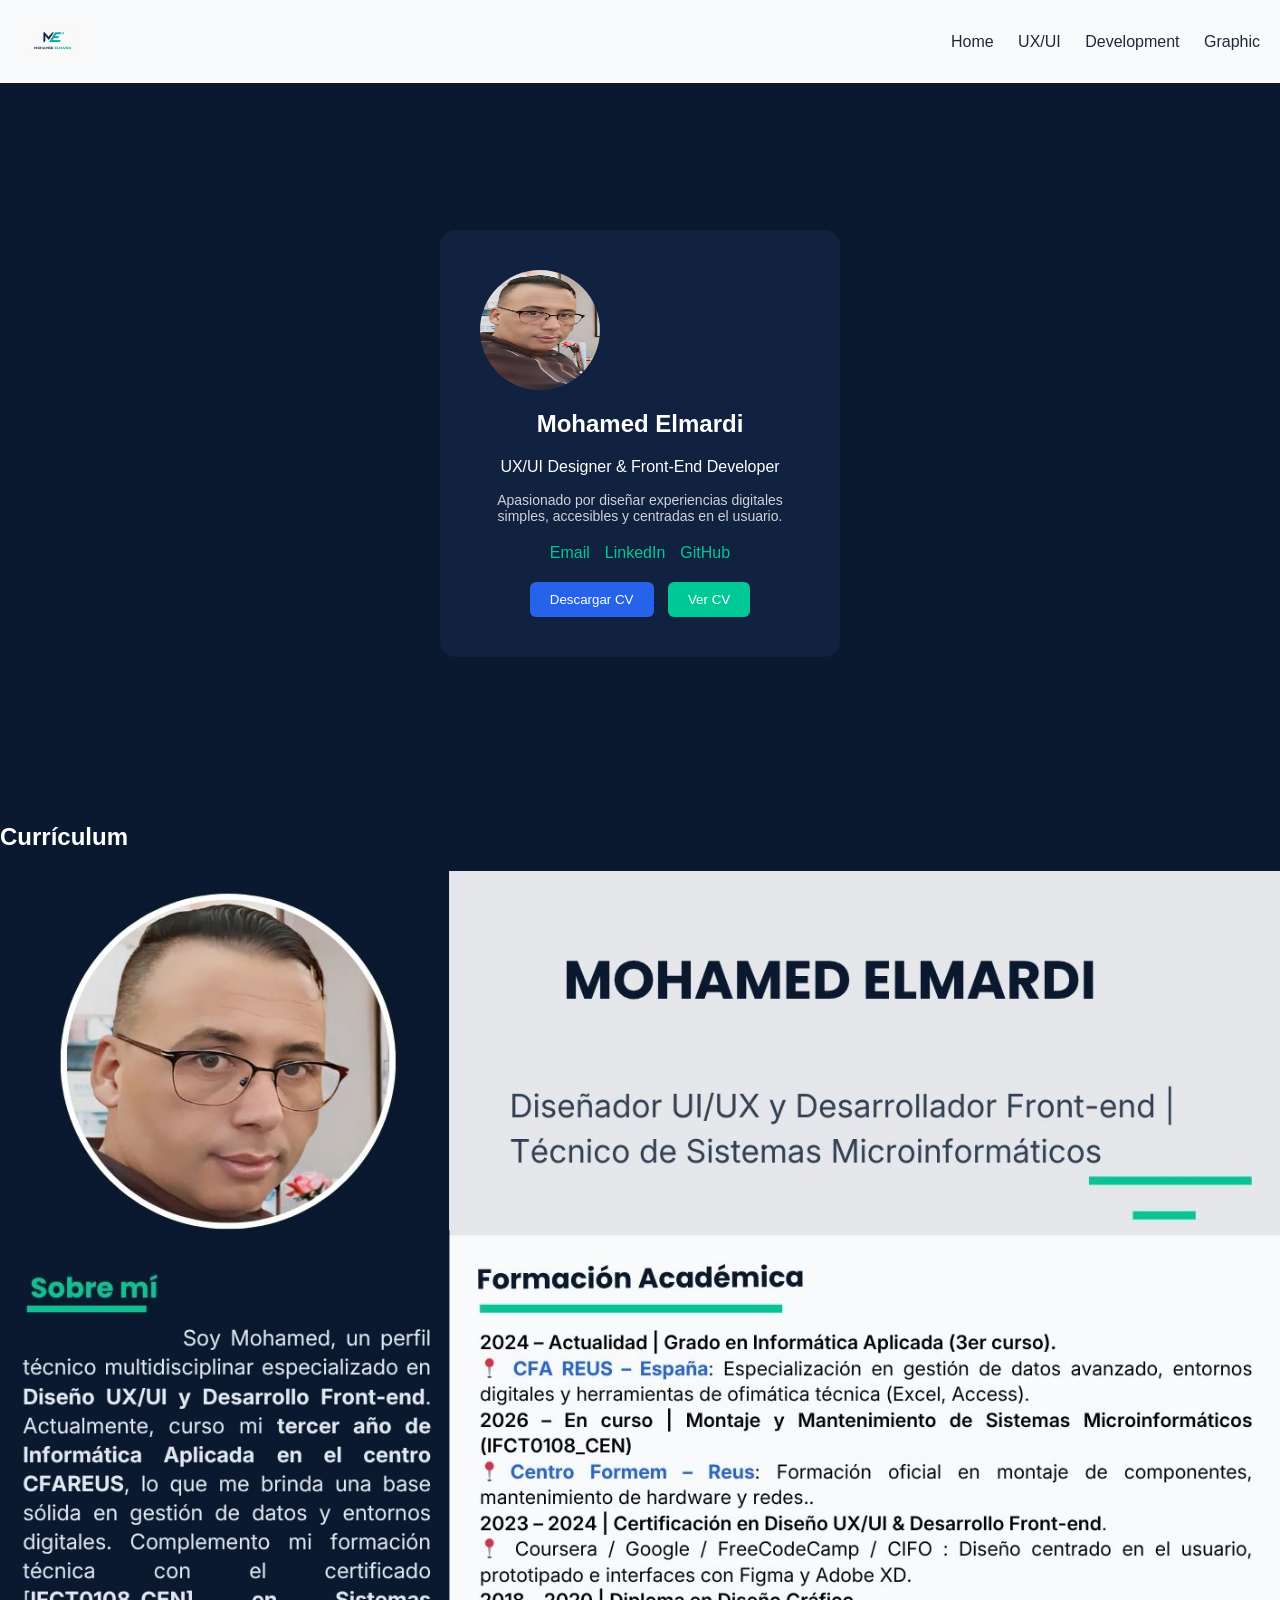
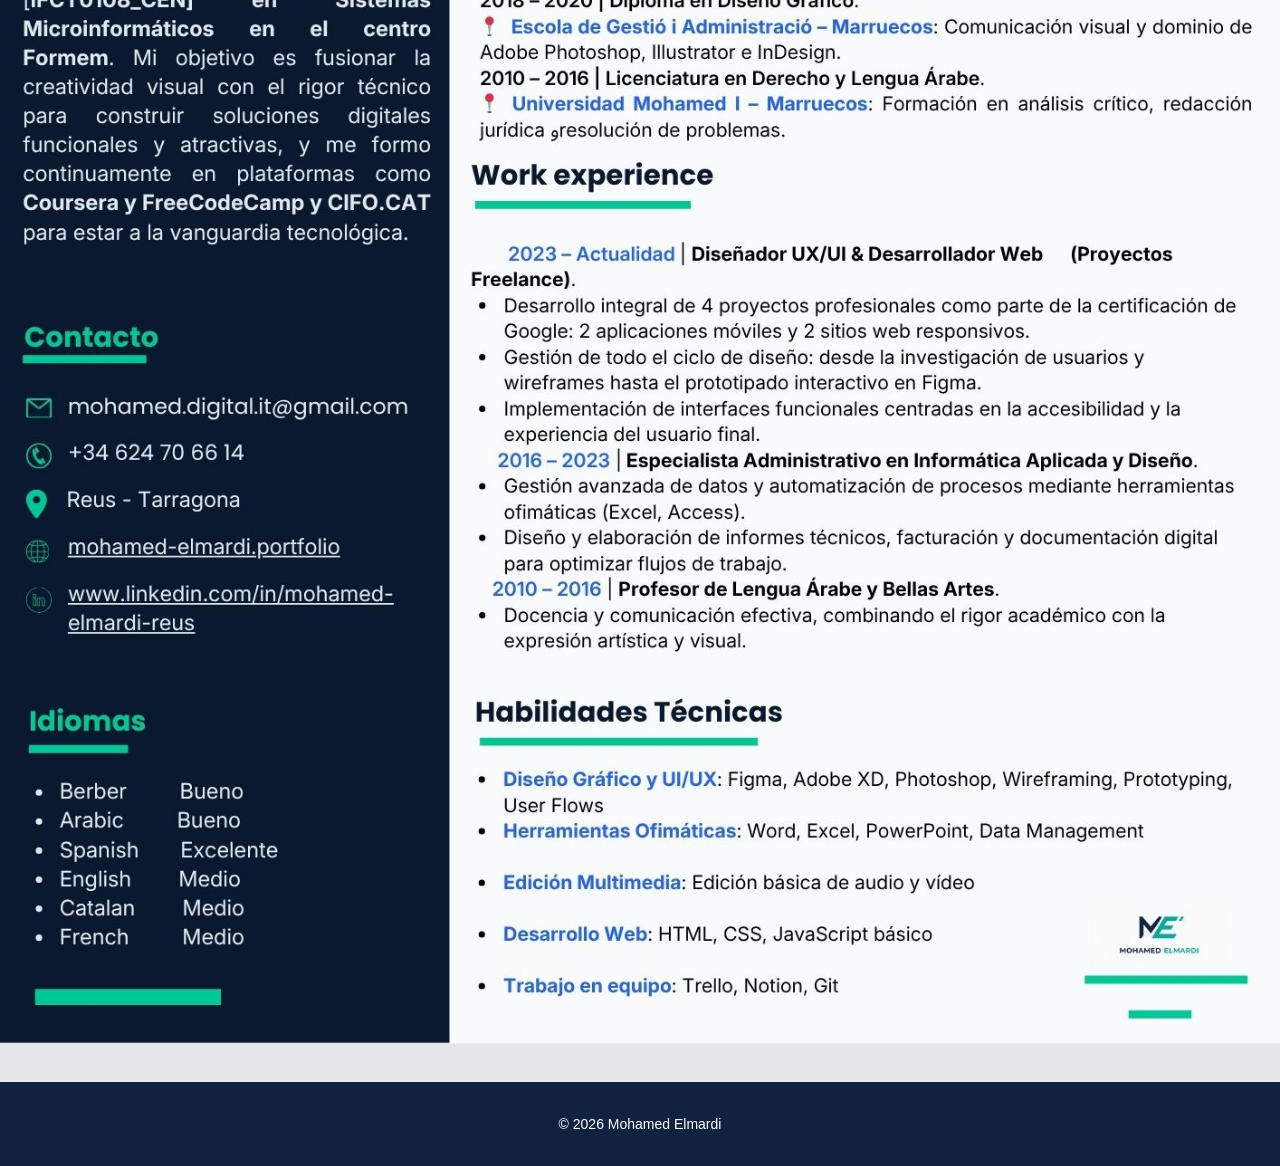
==== contact.html @ 0a98a74f "Add files via upload" ====
<!DOCTYPE html>
<html lang="es">
<head>
  <meta charset="UTF-8">
  <title>Contacto</title>
  <link rel="stylesheet" href="style.css">
</head>
<body>

<header class="navbar">
  <img src="image/Logo moderno con iniciales _ME_.png" alt="logo" width="65">
  <nav>
    <a href="index.html">Home</a>
    <a href="ux-ui.html">UX/UI</a>
    <a href="dev.html">Development</a>
    <a href="graphic.html">Graphic</a>
  </nav>
</header>

<section class="contact-page">

  <div class="contact-card">

    <img src="image/mohamed elmardi.jpg" alt="Foto de Mohamed Elmardi">

    <h2>Mohamed Elmardi</h2>
    <p>UX/UI Designer & Front-End Developer</p>

    <p class="contact-desc">
      Apasionado por diseñar experiencias digitales simples,
      accesibles y centradas en el usuario.
    </p>

    <div class="contact-links">
      <a href="mailto:mohamed.digital.it@email.com">Email</a>
      <a href="https://www.linkedin.com/in/mohamed-elmardi-reus" target="_blank">LinkedIn</a>
      <a href="https://github.com/designmeddevlop" target="_blank">GitHub</a>
    </div>

    <a href="assets/cv.pdf" download>
  <button>Descargar CV</button>
</a>

<a href="assets/cv.pdf" target="_blank">
  <button style="background:#00C896; margin-left:10px;">Ver CV</button>
</a>

  </div>

</section>

<section class="cv-preview">
  <h2>Currículum</h2>
  <img src="image/cv-elmardi.jpg" alt="CV Preview">
</section>

<footer class="footer">
  <p>© 2026 Mohamed Elmardi</p>
</footer>

</body>
</html>
---- style.css ----
/* =========================
   🌍 GLOBAL
========================= */

* {
  box-sizing: border-box;
}

html {
  scroll-behavior: smooth;
}

body {
  margin: 0;
  font-family: 'Inter', sans-serif;
  background: #0A192F;
  color: white;
}

img {
  max-width: 100%;
  display: block;
}

/* =========================
   🔝 NAVBAR
========================= */

.navbar {
  display: flex;
  justify-content: space-between;
  align-items: center;
  padding: 20px;
  background: #F8FAFC;
  position: sticky;
  top: 0;
  z-index: 1000;
}

.navbar a {
  margin-left: 20px;
  text-decoration: none;
  color: #1E293B;
  font-weight: 500;
}

.navbar a:hover {
  color: #00C896;
}

/* =========================
   🚀 HERO
========================= */

.hero {
  padding: 100px 20px;
  text-align: center;
  height: 60vh;
  display: flex;
  justify-content: center;
  align-items: center;
  flex-direction: column;
}

.hero h1 {
  font-size: 40px;
  text-shadow: 0 0 10px rgba(0,200,150,0.3);
}

.hero p {
  opacity: 0.8;
  margin-bottom: 20px;
}

/* =========================
   💼 HERO PAGES
========================= */

.page-hero,
.project-hero {
  background: linear-gradient(135deg, #0A192F, #112240);
  text-align: center;
}

.page-hero {
  padding: 80px 20px;
}

.project-hero {
  padding: 120px 20px;
}

.page-hero h1,
.project-hero h1 {
  font-size: 42px;
  margin-bottom: 10px;
}

.page-hero p,
.project-hero p {
  opacity: 0.8;
}

/* =========================
   📦 SECTIONS
========================= */

.section {
  padding: 60px 20px;
  background: #F8FAFC;
  color: #1E293B;
}

.section:nth-child(even) {
  background: #ffffff;
}

.section h2 {
  margin-bottom: 10px;
}

.section p {
  line-height: 1.6;
}

.section-title {
  text-align: center;
  margin-bottom: 50px;
  font-size: 28px;
}

/* =========================
   🧩 LAYOUT
========================= */

.two-columns {
  display: flex;
  gap: 40px;
}

.two-columns div {
  flex: 1;
}

/* =========================
   🧱 SERVICES
========================= */

.services {
  display: flex;
  justify-content: space-around;
  padding: 50px;
  background: #F8FAFC;
  color: #1E293B;
}

.services a {
  text-decoration: none;
  color: inherit;
}

/* =========================
   🪪 CARD
========================= */

.card {
  background: white;
  padding: 30px;
  border-radius: 10px;
  box-shadow: 0 5px 15px rgba(0,0,0,0.1);
  transition: 0.5s ease;
  opacity: 0;
  transform: translateY(40px);
}

.card:hover {
  transform: translateY(-10px);
}

.show {
  opacity: 1;
  transform: translateY(0);
}

/* =========================
   📁 PROJECTS
========================= */

.projects {
  padding: 80px 20px;
}

.grid {
  display: grid;
  grid-template-columns: repeat(auto-fit, minmax(250px, 1fr));
  gap: 20px;
}

.project {
  background: #112240;
  border-radius: 12px;
  overflow: hidden;
  box-shadow: 0 10px 25px rgba(0,0,0,0.2);
  transition: 0.3s ease;
  text-decoration: none;
  color: inherit;
}

.project:hover {
  transform: translateY(-6px);
}

.project img {
  width: 100%;
  height: 200px;
  object-fit: cover;
}

.project-content {
  padding: 20px;
}

.project-content h3 {
  margin-bottom: 10px;
}

.project-content p {
  font-size: 14px;
  opacity: 0.8;
}

/* ===== project meta ===== */

.project-meta {
  margin-top: 15px;
  display: flex;
  gap: 10px;
  flex-wrap: wrap;
  font-size: 12px;
}

.project-meta span {
  background: rgba(255,255,255,0.08);
  padding: 5px 10px;
  border-radius: 6px;
}

/* =========================
   🔘 BUTTONS
========================= */

button {
  background: #2563EB;
  border: none;
  padding: 10px 20px;
  color: white;
  cursor: pointer;
  border-radius: 6px;
  font-weight: 500;
  transition: 0.3s ease;
}

button:hover {
  background: #00C896;
  transform: scale(1.05);
}

.project-link {
  display: inline-block;
  margin-top: 10px;
  color: #00C896;
  font-weight: 500;
}

/* =========================
   📸 IMAGE GRID
========================= */

.image-grid {
  display: flex;
  gap: 20px;
  flex-wrap: wrap;
}

.image-grid img {
  max-width: 300px;
  border-radius: 10px;
}

/* =========================
   👤 PERSONA
========================= */

.persona {
  text-align: center;
}

.persona img {
  width: 200px;
  height: 200px;
  border-radius: 10px;
  margin-bottom: 10px;
}

/* =========================
   📢 CTA
========================= */

.cta {
  text-align: center;
  padding: 80px 20px;
  background: #0A192F;
}

.cta p {
  opacity: 0.8;
}

/* =========================
   🔙 BACK
========================= */

.back-btn {
  display: inline-block;
  margin: 20px;
  color: #00C896;
  text-decoration: none;
}

/* =========================
   📞 CONTACT
========================= */

.contact {
  text-align: center;
  padding: 50px;
  background: #F8FAFC;
  color: #1E293B;
}

.contact-page {
  display: flex;
  justify-content: center;
  align-items: center;
  height: 80vh;
}

.contact-card {
  background: #112240;
  padding: 40px;
  border-radius: 15px;
  text-align: center;
  max-width: 400px;
}

.contact-card img {
  width: 120px;
  height: 120px;
  border-radius: 50%;
  margin-bottom: 15px;
}

.contact-links {
  display: flex;
  justify-content: center;
  gap: 15px;
  margin-bottom: 20px;
}

.contact-links a {
  text-decoration: none;
  color: #00C896;
}

.contact-links a:hover {
  text-decoration: underline;
}

/* =========================
   📦 FOOTER
========================= */

.footer {
  text-align: center;
  padding: 20px;
  background: #112240;
  font-size: 14px;
}

/* =========================
   📱 RESPONSIVE
========================= */

@media (max-width: 768px) {

  .services {
    flex-direction: column;
    gap: 20px;
    padding: 20px;
  }

  .grid {
    grid-template-columns: 1fr;
  }

  .navbar {
    flex-direction: column;
    align-items: center;
  }

  .two-columns {
    flex-direction: column;
  }

  .hero h1 {
    font-size: 28px;
  }
}

.contact-desc {
  font-size: 14px;
  opacity: 0.8;
  margin-bottom: 20px;
}
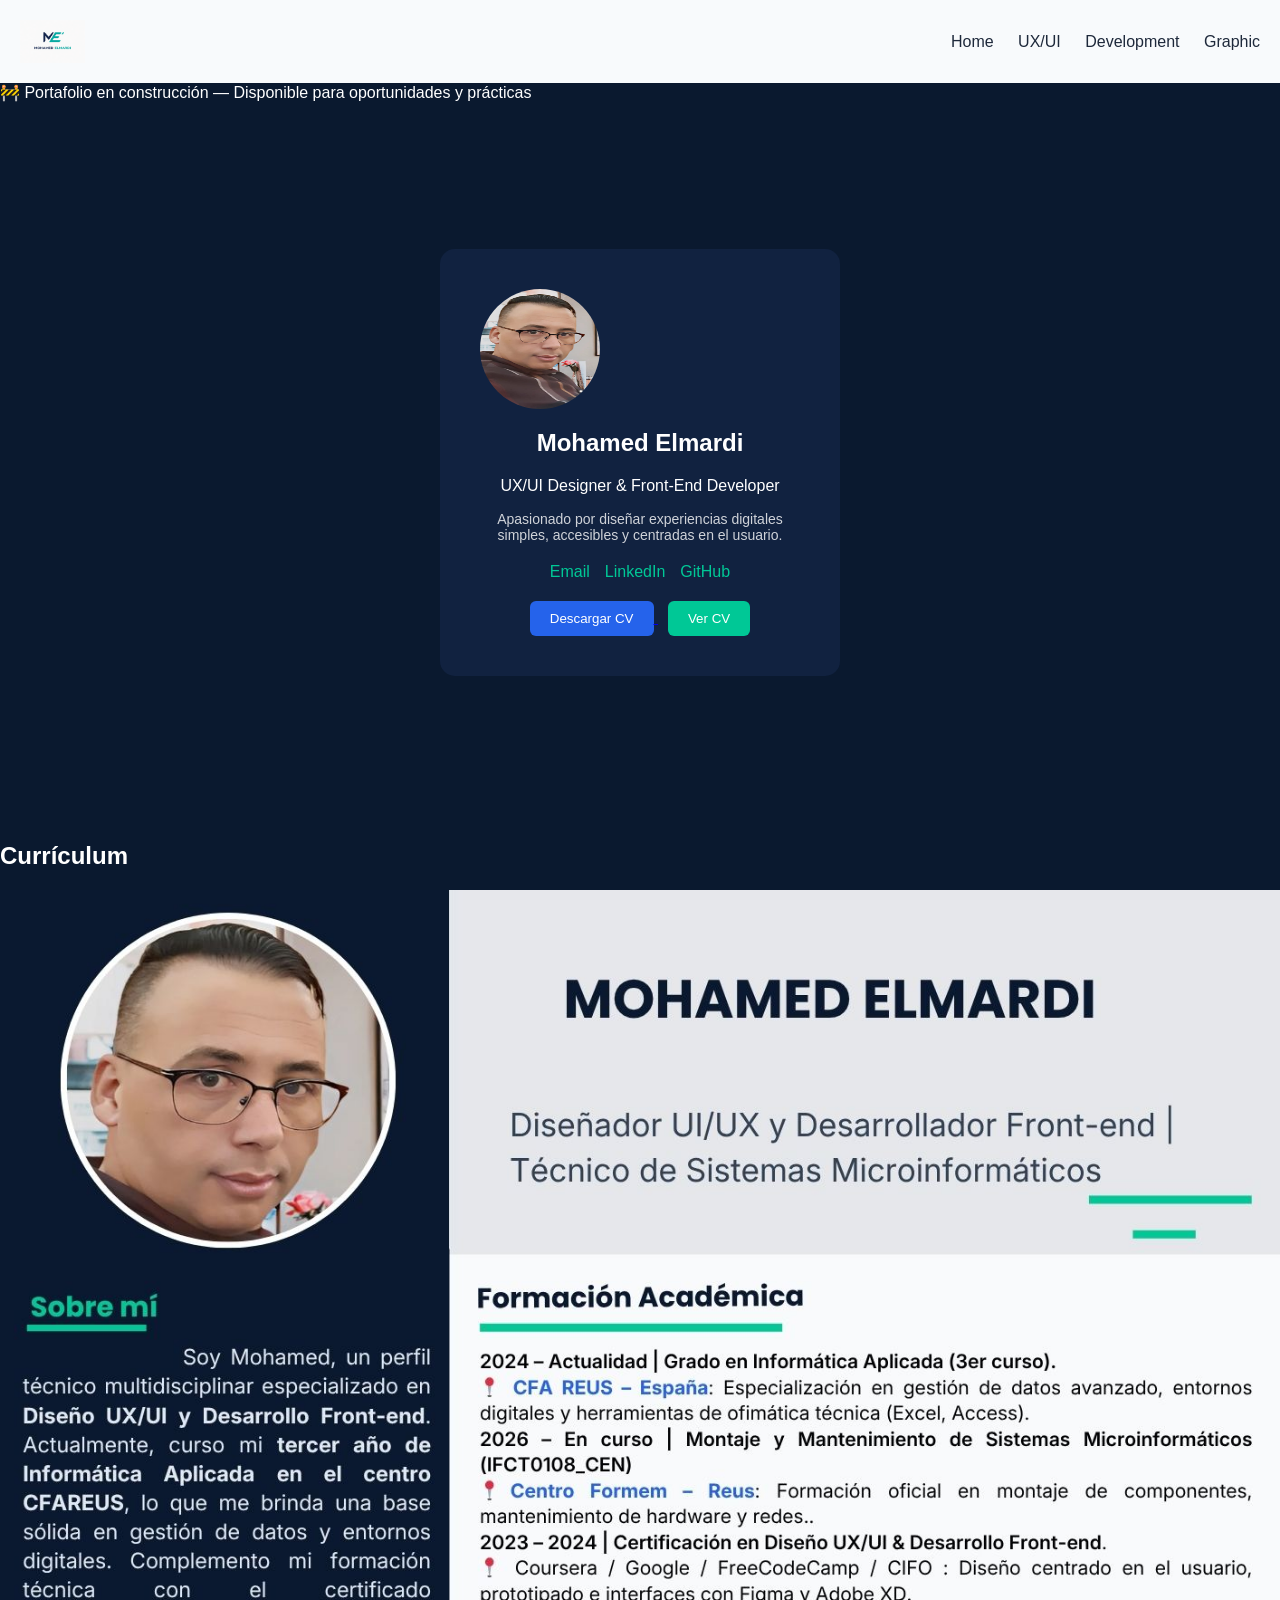
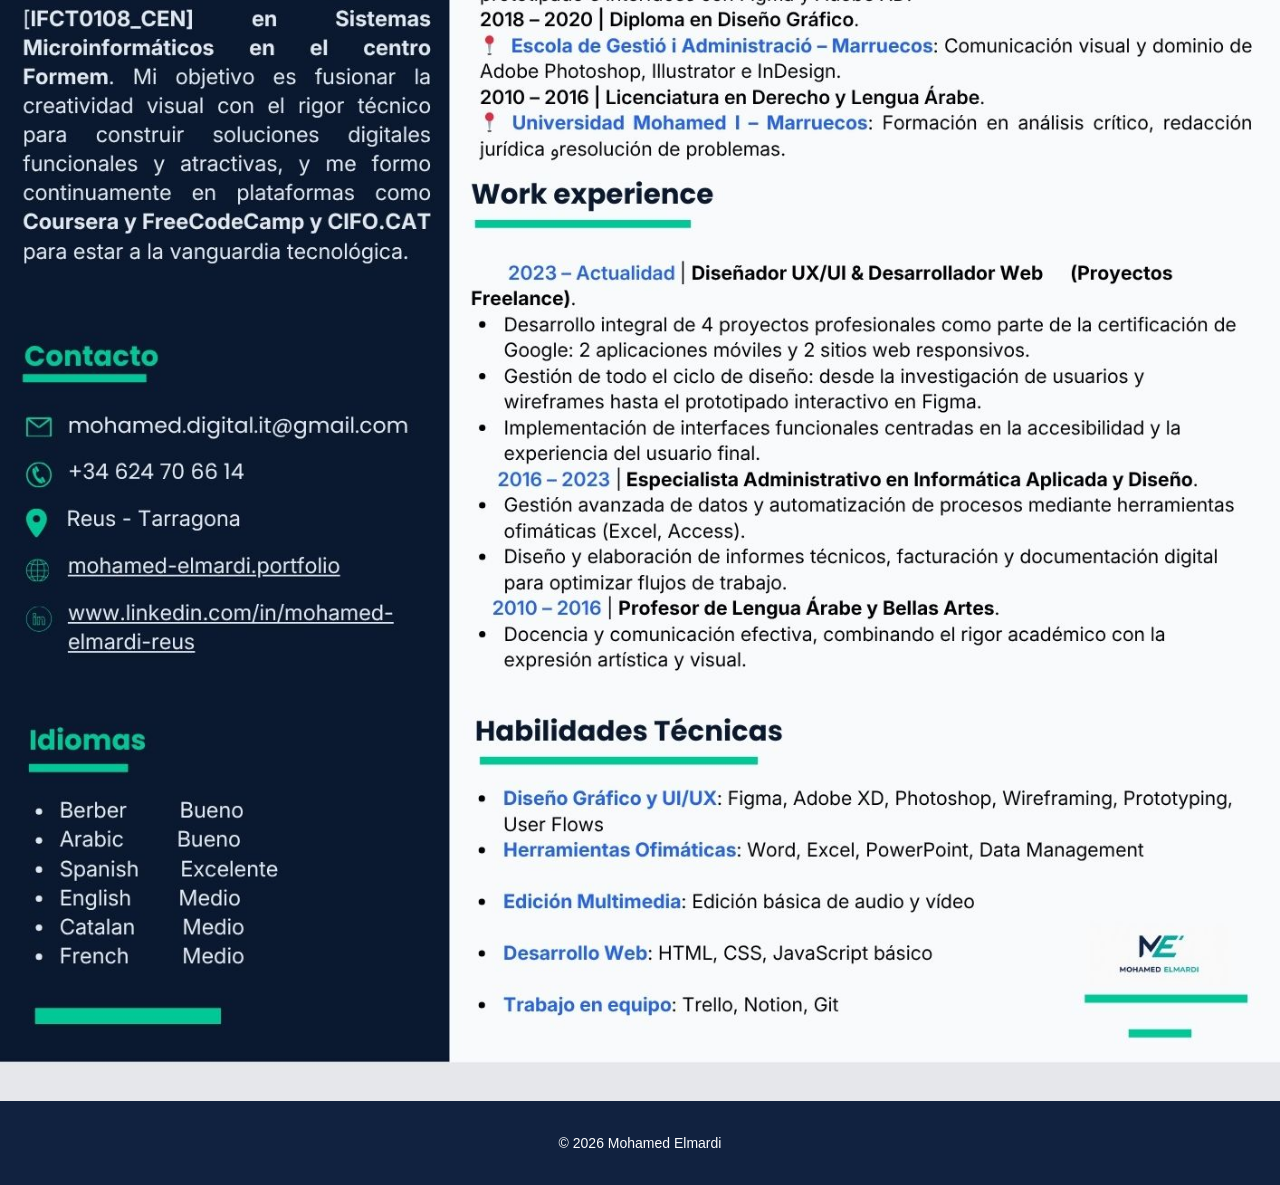
==== commit 6f3b3fbe: "Update contact.html" ====
--- a/contact.html
+++ b/contact.html
@@ -16,7 +16,10 @@
     <a href="graphic.html">Graphic</a>
   </nav>
 </header>
-
+<div class="work-in-progress">
+  🚧 Portafolio en construcción — Disponible para oportunidades y prácticas
+</div>
+  
 <section class="contact-page">
 
   <div class="contact-card">
@@ -59,4 +62,4 @@
 </footer>
 
 </body>
-</html>+</html>
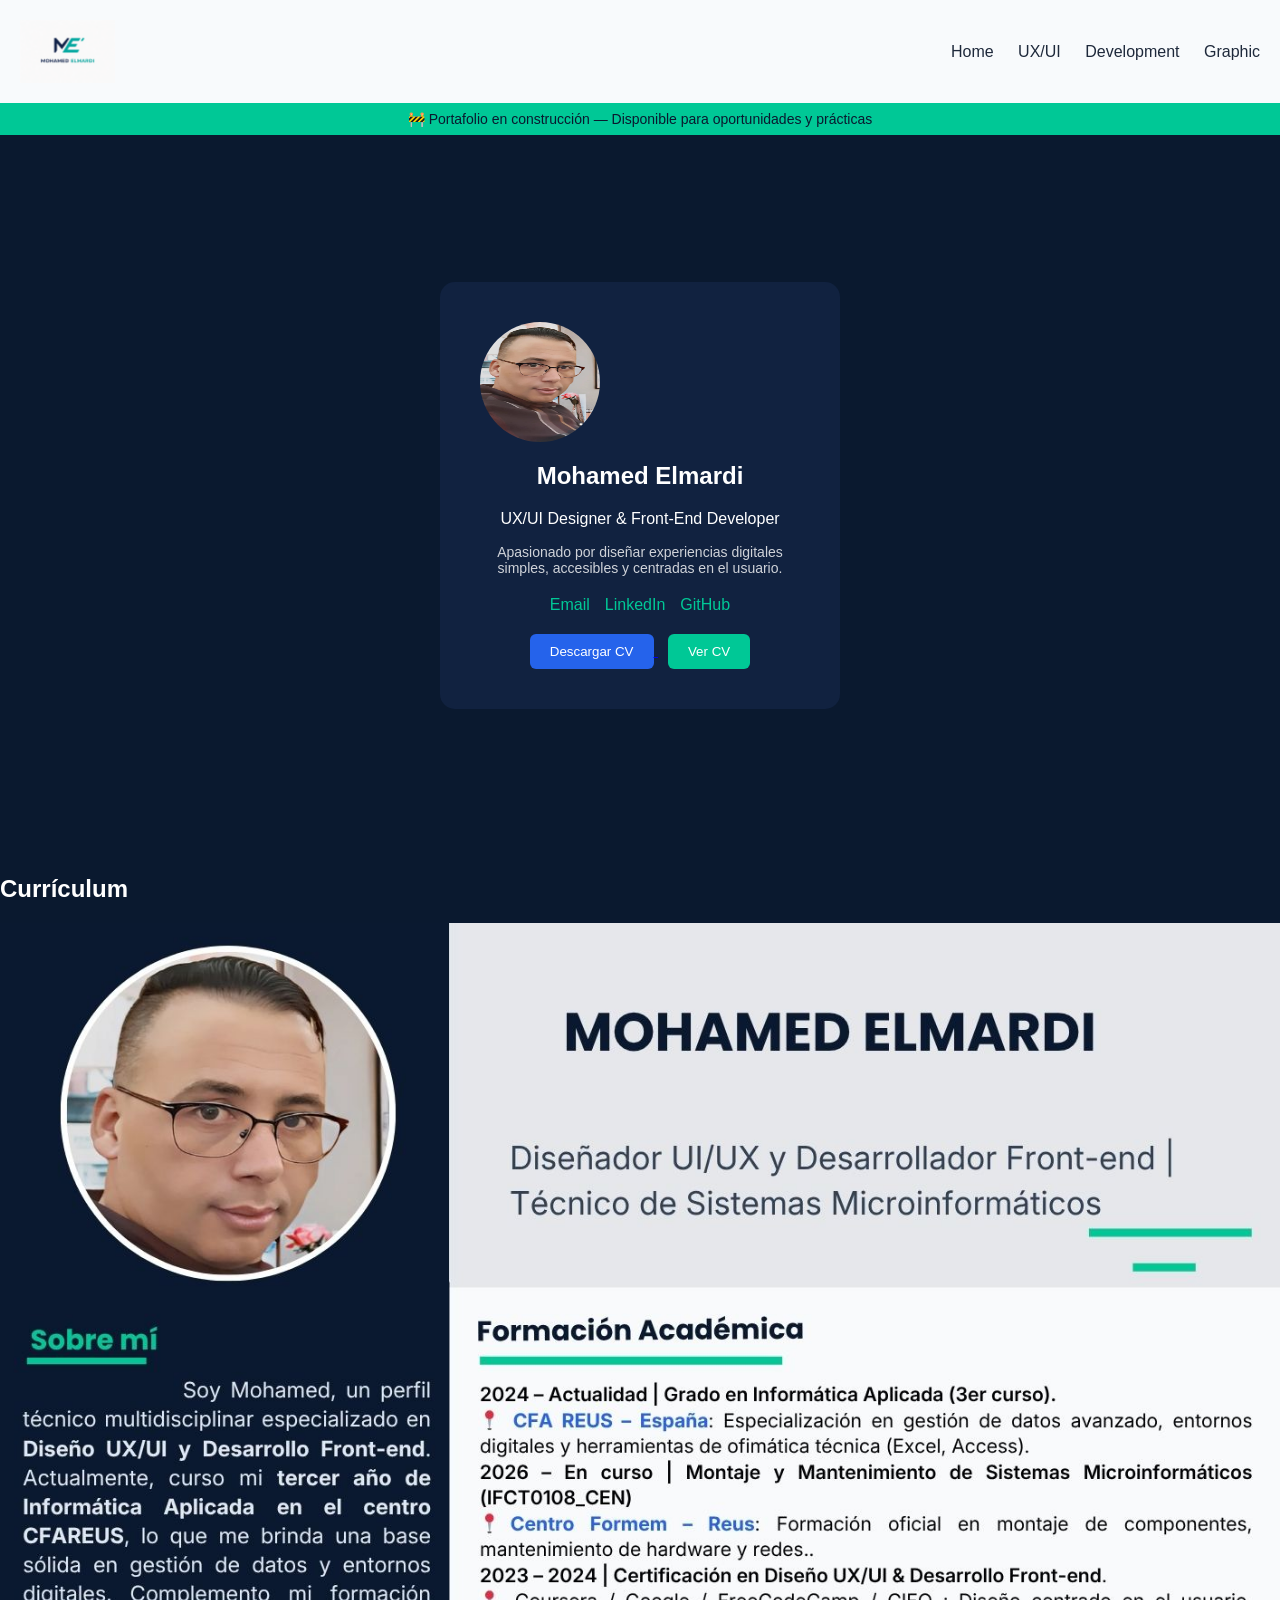
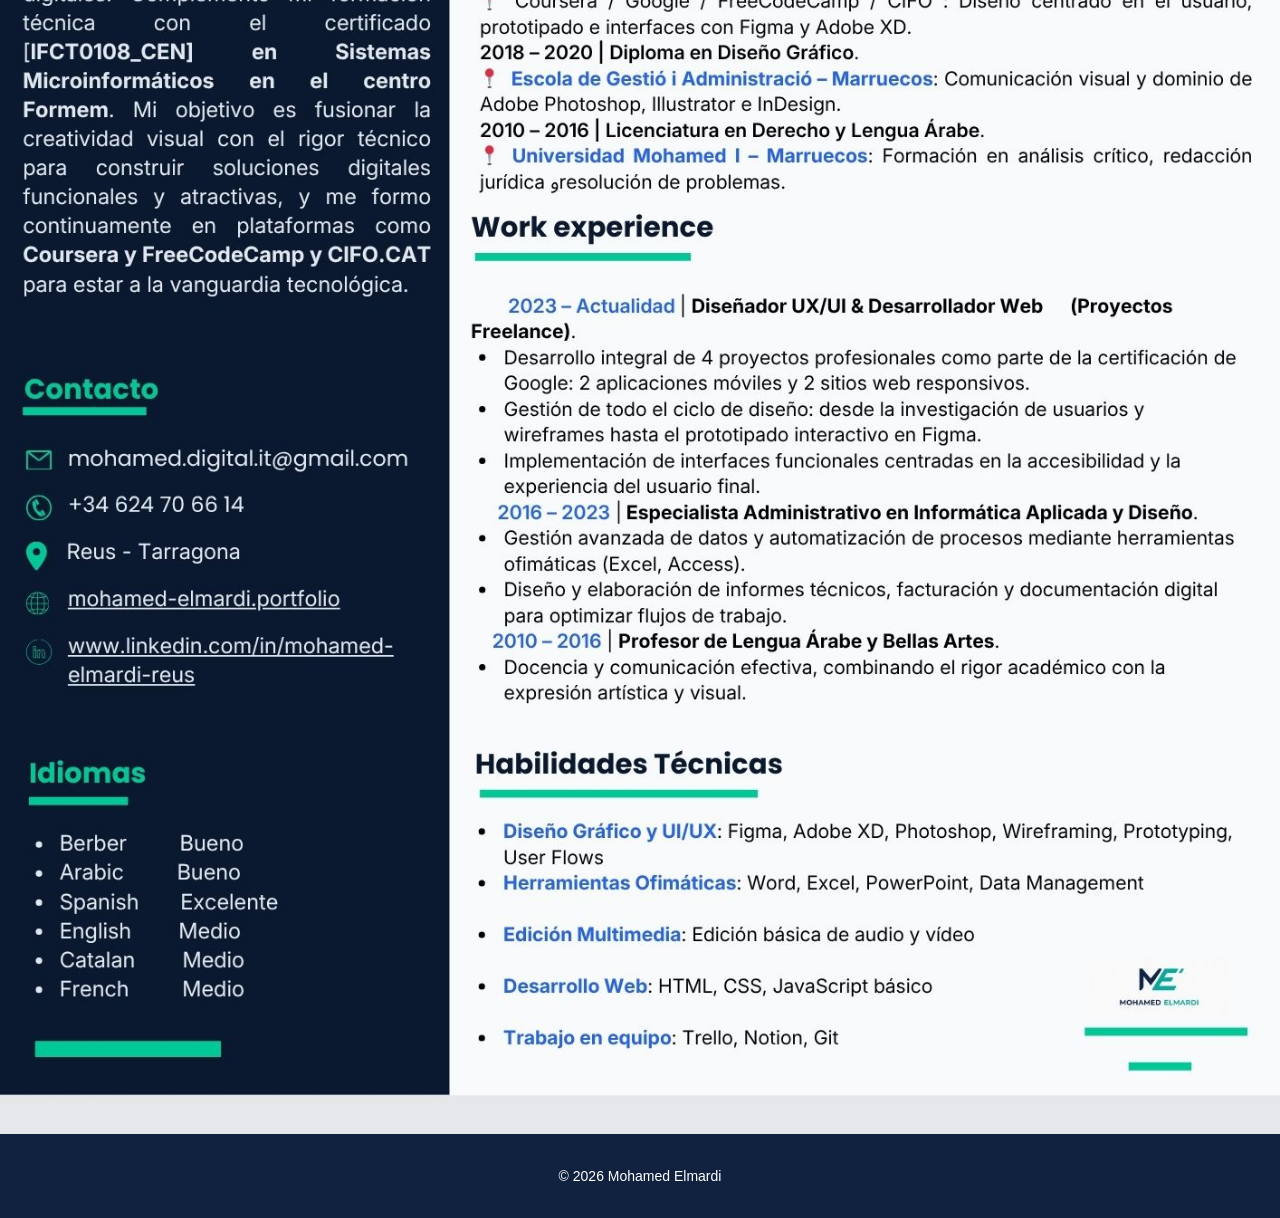
==== commit d39a87fb: "Update contact.html" ====
--- a/contact.html
+++ b/contact.html
@@ -8,7 +8,7 @@
 <body>
 
 <header class="navbar">
-  <img src="image/Logo moderno con iniciales _ME_.png" alt="logo" width="65">
+  <img src="image/Logo moderno con iniciales _ME_.png" alt="logo" width="95">
   <nav>
     <a href="index.html">Home</a>
     <a href="ux-ui.html">UX/UI</a>
--- a/style.css
+++ b/style.css
@@ -421,4 +421,13 @@
   font-size: 14px;
   opacity: 0.8;
   margin-bottom: 20px;
-}+}
+
+.work-in-progress {
+  background: #00C896;
+  color: #0A192F;
+  text-align: center;
+  padding: 8px;
+  font-size: 14px;
+  font-weight: 500;
+}
